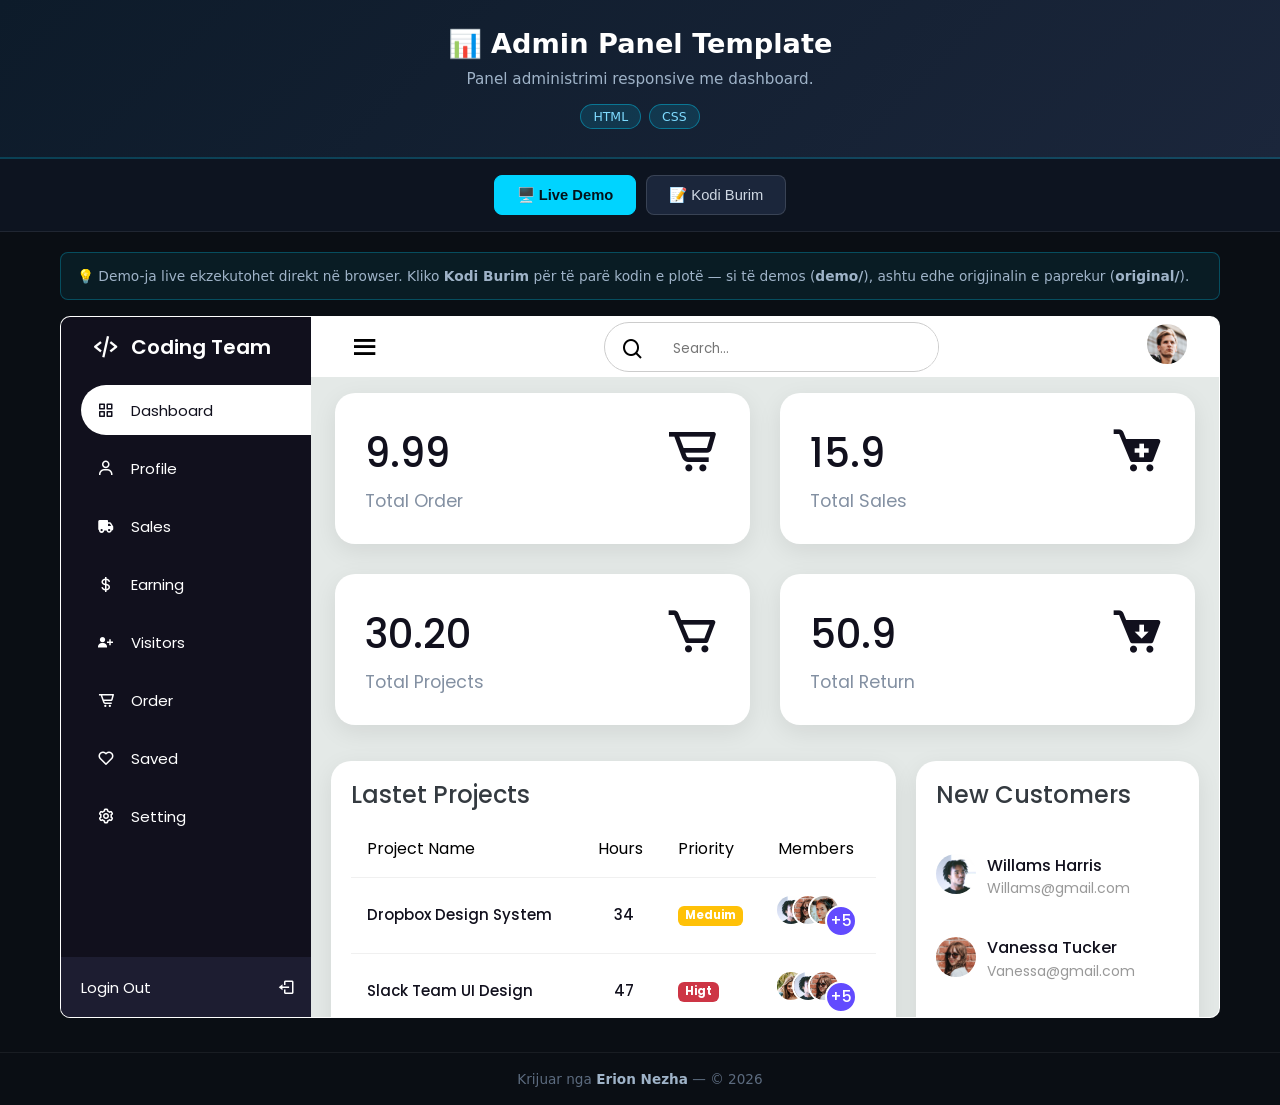
==== index.html @ 657bd1f9 "Publish web demo + source code" ====
<!-- Created by Erion Nezha — © 2026 All rights reserved -->
<!DOCTYPE html>
<html lang="sq">
<head>
<meta charset="UTF-8">
<meta name="viewport" content="width=device-width, initial-scale=1.0">
<title>Admin Panel Template — Erion Nezha</title>
<style>
*{box-sizing:border-box;margin:0;padding:0}
body{background:#0a0e14;color:#e6e6e6;font-family:'Segoe UI',system-ui,sans-serif;min-height:100vh;display:flex;flex-direction:column}
header.top{background:linear-gradient(135deg,#0d1b2a,#1b263b);padding:28px 20px;text-align:center;border-bottom:2px solid #00d4ff33}
header.top h1{font-size:1.7rem;color:#fff;margin-bottom:8px}
header.top p{color:#9fb3c8;max-width:760px;margin:0 auto 12px;line-height:1.55;font-size:.95rem}
.badges{display:flex;gap:8px;justify-content:center;flex-wrap:wrap}
.badge{background:#00d4ff22;border:1px solid #00d4ff66;color:#7fdbff;padding:4px 12px;border-radius:20px;font-size:.78rem}
.tabs{display:flex;gap:10px;justify-content:center;padding:16px;background:#0d1420;border-bottom:1px solid #ffffff14}
.tabs button{background:#1b263b;color:#cfd8e3;border:1px solid #ffffff22;padding:10px 22px;border-radius:8px;cursor:pointer;font-size:.92rem;transition:.2s}
.tabs button.active,.tabs button:hover{background:#00d4ff;color:#04121a;border-color:#00d4ff;font-weight:600}
main{flex:1;padding:20px;max-width:1200px;width:100%;margin:0 auto}
.panel{display:none}
.panel.active{display:block}
iframe.demo{width:100%;height:78vh;border:1px solid #ffffff22;border-radius:10px;background:#fff}
.codewrap{display:flex;gap:0;border:1px solid #ffffff22;border-radius:10px;overflow:hidden;height:78vh;background:#0d1117}
.tree{width:250px;min-width:200px;background:#0d1420;border-right:1px solid #ffffff14;overflow-y:auto;padding:12px;font-size:.82rem}
.tree .tfile{padding:5px 8px;border-radius:5px;cursor:pointer;color:#9fb3c8;white-space:nowrap;overflow:hidden;text-overflow:ellipsis}
.tree .tfile:hover{background:#ffffff10;color:#fff}
.tree .tfile.active{background:#00d4ff26;color:#7fdbff}
.tree .tdir{color:#5c6b7f;font-weight:600;margin-top:8px;font-size:.75rem;text-transform:uppercase;letter-spacing:.5px}
.codeview{flex:1;overflow:auto;padding:0;position:relative}
.codeview pre{padding:16px;font-family:'Consolas','Fira Code',monospace;font-size:.82rem;line-height:1.6;color:#d6deeb;white-space:pre}
.codeview .lineno{color:#4a5568;user-select:none;margin-right:12px;display:inline-block;width:32px;text-align:right}
.cbar{display:flex;gap:8px;align-items:center;padding:10px 14px;background:#0d1420;border-bottom:1px solid #ffffff14;font-size:.82rem;color:#9fb3c8;overflow-x:auto}
footer{text-align:center;padding:18px;color:#5c6b7f;font-size:.85rem;border-top:1px solid #ffffff10;margin-top:10px}
footer strong{color:#9fb3c8}
.note{background:#00d4ff12;border:1px solid #00d4ff44;border-radius:8px;padding:12px 16px;margin-bottom:16px;font-size:.86rem;color:#9fb3c8;line-height:1.6}
.kw{color:#ff7edb}.st{color:#ffd75c}.cm{color:#5c6b7f;font-style:italic}.fn{color:#7fdbff}.nm{color:#f78c6c}
@media(max-width:860px){.codewrap{flex-direction:column}.tree{width:100%;max-height:150px;border-right:none;border-bottom:1px solid #ffffff14}}
</style>
</head>
<body>
<header class="top">
<h1>📊 Admin Panel Template</h1>
<p>Panel administrimi responsive me dashboard.</p>
<div class="badges"><span class="badge">HTML</span><span class="badge">CSS</span></div>
</header>
<div class="tabs">
<button class="active" onclick="show('demo',this)">🖥️ Live Demo</button>
<button onclick="show('code',this)">📝 Kodi Burim</button>
</div>
<main>
<div class="note">💡 Demo-ja live ekzekutohet direkt në browser. Kliko <strong>Kodi Burim</strong> për të parë kodin e plotë — si të demos (<strong>demo/</strong>), ashtu edhe origjinalin e paprekur (<strong>original/</strong>).</div>
<div id="p-demo" class="panel active"><iframe class="demo" src="demo/panneau admin/index.html" title="Live demo"></iframe></div>
<div id="p-code" class="panel"><div class="codewrap">
<aside class="tree" id="tree"></aside>
<div class="codeview"><div class="cbar" id="cbar"></div><div id="codebox"><pre></pre></div></div>
</div></div>
</main>
<footer>Krijuar nga <strong>Erion Nezha</strong> — © 2026</footer>
<script>
const TREE={"dirs":[{"name":"demo","dirs":[{"name":"panneau admin","dirs":[{"name":"img","dirs":[],"files":["avatar-2.jpg","avatar-3.jpg","avatar-4.jpg","avatar-5.jpg","user.jpg"]}],"files":["index.html","main.css"]}],"files":[]},{"name":"original","dirs":[{"name":"panneau admin","dirs":[{"name":"panneau admin","dirs":[{"name":"img","dirs":[],"files":["avatar-2.jpg","avatar-3.jpg","avatar-4.jpg","avatar-5.jpg","user.jpg"]}],"files":["index.html","main.css"]}],"files":[]}],"files":[]}],"files":[]};
function show(id,btn){document.querySelectorAll('.panel').forEach(p=>p.classList.remove('active'));document.getElementById('p-'+id).classList.add('active');document.querySelectorAll('.tabs button').forEach(b=>b.classList.remove('active'));btn.classList.add('active');}
const BINRE=/\.(png|jpe?g|gif|svg|ico|exe|class|o|jar|dat|ogg|mp3|wav|ttf|woff2?|eot|pdf|zip|rar|db|sqlite)$/i;
function escAttr(s){return s.replace(/&/g,'&amp;').replace(/"/g,'&quot;').replace(/</g,'&lt;');}
function buildTree(){
  const t=document.getElementById('tree');let html='';
  const walk=(node,prefix)=>{node.dirs.forEach(d=>{html+='<div class="tdir">📁 '+escAttr(prefix+d.name)+'</div>';walk(d,prefix+d.name+'/');});node.files.forEach(f=>{html+='<div class="tfile" data-p="'+escAttr(prefix+f)+'">📄 '+escAttr(f)+'</div>';});};
  walk(TREE,'');t.innerHTML=html;
  t.querySelectorAll('.tfile').forEach(el=>el.onclick=()=>openFile(el.dataset.p,el));
  const first=t.querySelector('.tfile');if(first)openFile(first.dataset.p,first);
}
async function openFile(path,el){
  document.querySelectorAll('.tfile').forEach(e=>e.classList.remove('active'));el.classList.add('active');
  document.getElementById('cbar').textContent=path;
  const box=document.getElementById('codebox');
  if(BINRE.test(path)){box.innerHTML='<pre>📦 File binar — nuk shfaqet si tekst. (përmbajtja origjinale ruhet e paprekur)</pre>';return;}
  try{const r=await fetch(encodeURI(path));if(!r.ok)throw 0;const txt=await r.text();
    box.innerHTML='<pre>'+hl(txt)+'</pre>';
  }catch(e){box.innerHTML='<pre>Deshtoi leximi i file-it.</pre>';}
}
function hl(code){
  const esc=s=>s.replace(/&/g,'&amp;').replace(/</g,'&lt;').replace(/>/g,'&gt;');
  const tok=/(\/\/[^\n]*|\/\*[\s\S]*?\*\/|#[^\n]*|<!--[\s\S]*?-->)|("[^"\n]*"|'[^'\n]*')|\b(import|from|as|def|return|if|elif|else|for|while|in|not|and|or|class|try|except|finally|with|lambda|pass|break|continue|print|var|let|const|function|new|this|null|true|false|public|static|void|int|char|float|double|struct|include|=>)\b|\b(\d+(\.\d+)?)\b/g;
  let out='',last=0,m;
  while((m=tok.exec(code))!==null){
    out+=esc(code.slice(last,m.index));
    const cls=m[1]?'cm':m[2]?'st':m[3]?'kw':'nm';
    out+='<span class="'+cls+'">'+esc(m[0])+'</span>';
    last=m.index+m[0].length;
  }
  out+=esc(code.slice(last));
  return out.split('\n').map((l,i)=>'<span class="lineno">'+(i+1)+'</span>'+(l||' ')).join('\n');
}
buildTree();
</script>
</body>
</html>
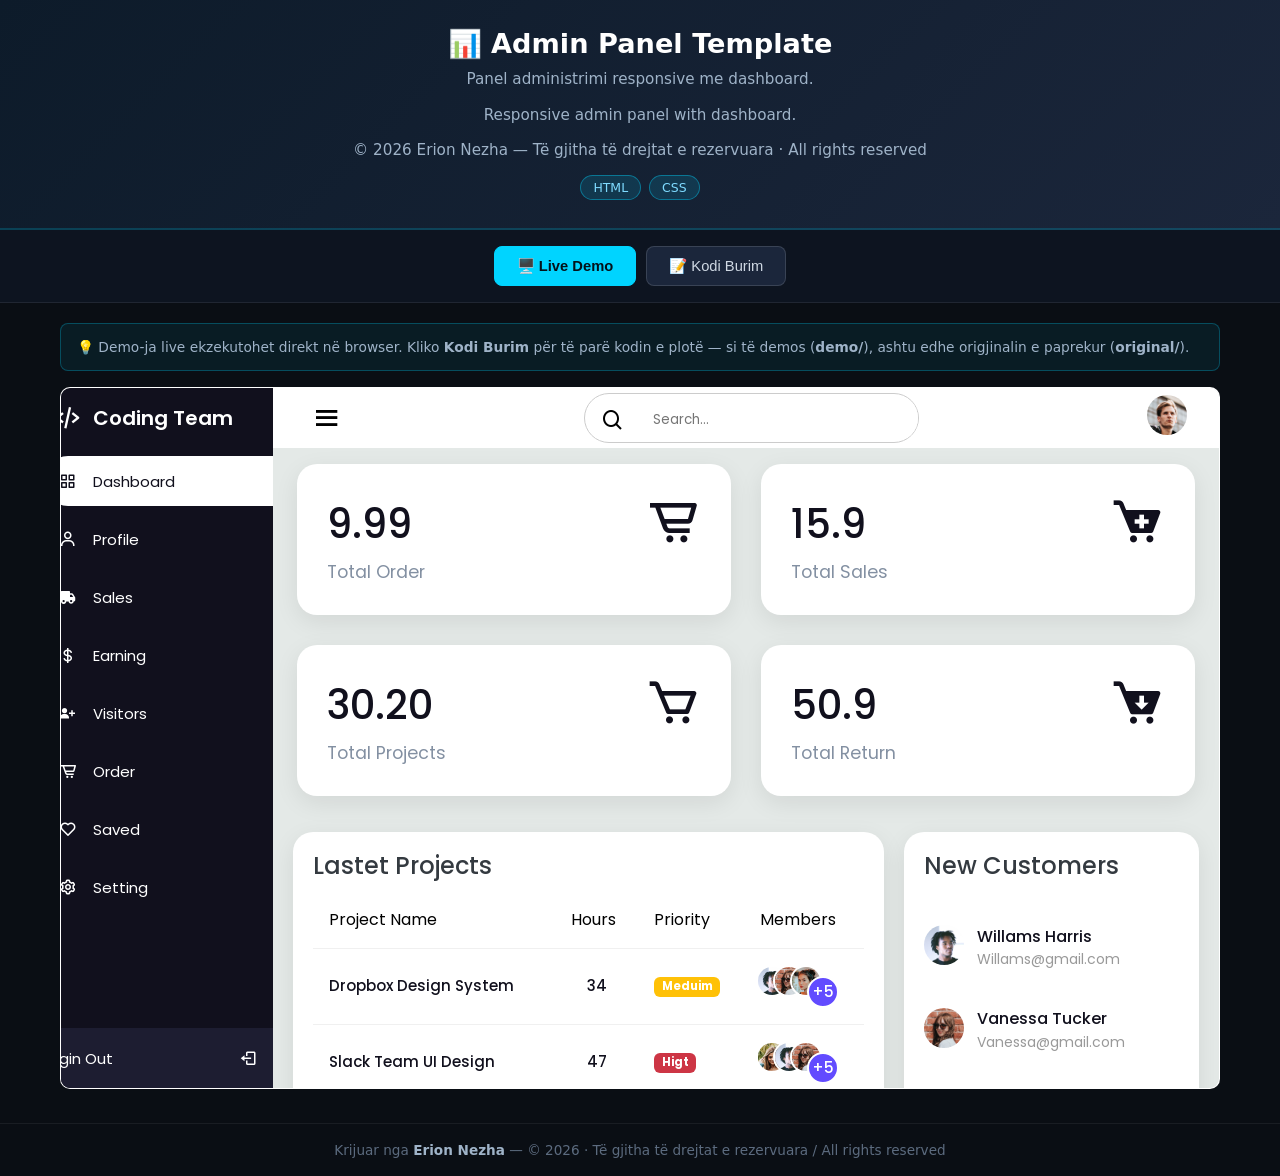
==== commit 93250d24: "Përshkrim bilingual SQ/EN + licenca © Erion Nezha" ====
--- a/index.html
+++ b/index.html
@@ -35,12 +35,14 @@
 .note{background:#00d4ff12;border:1px solid #00d4ff44;border-radius:8px;padding:12px 16px;margin-bottom:16px;font-size:.86rem;color:#9fb3c8;line-height:1.6}
 .kw{color:#ff7edb}.st{color:#ffd75c}.cm{color:#5c6b7f;font-style:italic}.fn{color:#7fdbff}.nm{color:#f78c6c}
 @media(max-width:860px){.codewrap{flex-direction:column}.tree{width:100%;max-height:150px;border-right:none;border-bottom:1px solid #ffffff14}}
-</style>
+.desc-en{color:#8fa3b8;font-size:.88rem;max-width:760px;margin:0 auto 12px;line-height:1.55}.license-line{color:#c9a227;font-size:.8rem;margin-top:10px}</style>
 </head>
 <body>
 <header class="top">
 <h1>📊 Admin Panel Template</h1>
-<p>Panel administrimi responsive me dashboard.</p>
+<p class="desc-al">Panel administrimi responsive me dashboard.</p>
+<p class="desc-en" lang="en">Responsive admin panel with dashboard.</p>
+<p class="license-line">© 2026 Erion Nezha — Të gjitha të drejtat e rezervuara · All rights reserved</p>
 <div class="badges"><span class="badge">HTML</span><span class="badge">CSS</span></div>
 </header>
 <div class="tabs">
@@ -55,7 +57,7 @@
 <div class="codeview"><div class="cbar" id="cbar"></div><div id="codebox"><pre></pre></div></div>
 </div></div>
 </main>
-<footer>Krijuar nga <strong>Erion Nezha</strong> — © 2026</footer>
+<footer>Krijuar nga <strong>Erion Nezha</strong> — © 2026 · Të gjitha të drejtat e rezervuara / All rights reserved</footer>
 <script>
 const TREE={"dirs":[{"name":"demo","dirs":[{"name":"panneau admin","dirs":[{"name":"img","dirs":[],"files":["avatar-2.jpg","avatar-3.jpg","avatar-4.jpg","avatar-5.jpg","user.jpg"]}],"files":["index.html","main.css"]}],"files":[]},{"name":"original","dirs":[{"name":"panneau admin","dirs":[{"name":"panneau admin","dirs":[{"name":"img","dirs":[],"files":["avatar-2.jpg","avatar-3.jpg","avatar-4.jpg","avatar-5.jpg","user.jpg"]}],"files":["index.html","main.css"]}],"files":[]}],"files":[]}],"files":[]};
 function show(id,btn){document.querySelectorAll('.panel').forEach(p=>p.classList.remove('active'));document.getElementById('p-'+id).classList.add('active');document.querySelectorAll('.tabs button').forEach(b=>b.classList.remove('active'));btn.classList.add('active');}
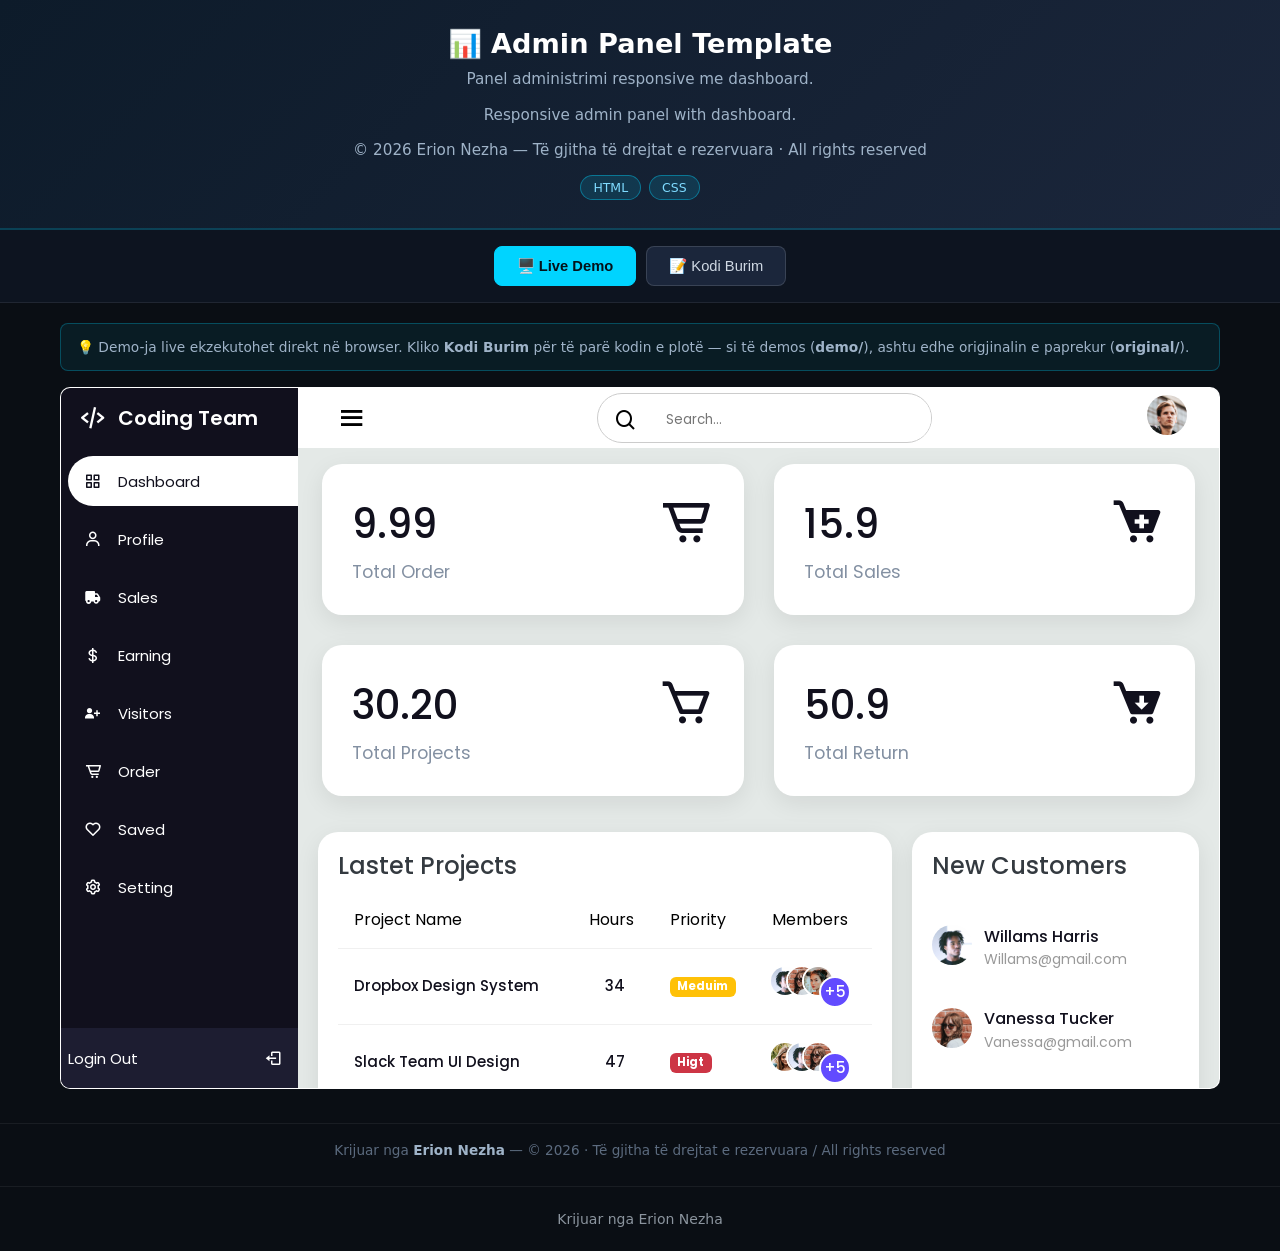
==== commit 26026397: "Shto panelin 'Kodi Burim' krahas demo-s live" ====
--- a/index.html
+++ b/index.html
@@ -94,5 +94,6 @@
 }
 buildTree();
 </script>
+<footer style="text-align:center;padding:24px 16px;color:#8b949e;font-family:system-ui,sans-serif;font-size:14px;">Krijuar nga Erion Nezha</footer>
 </body>
 </html>
